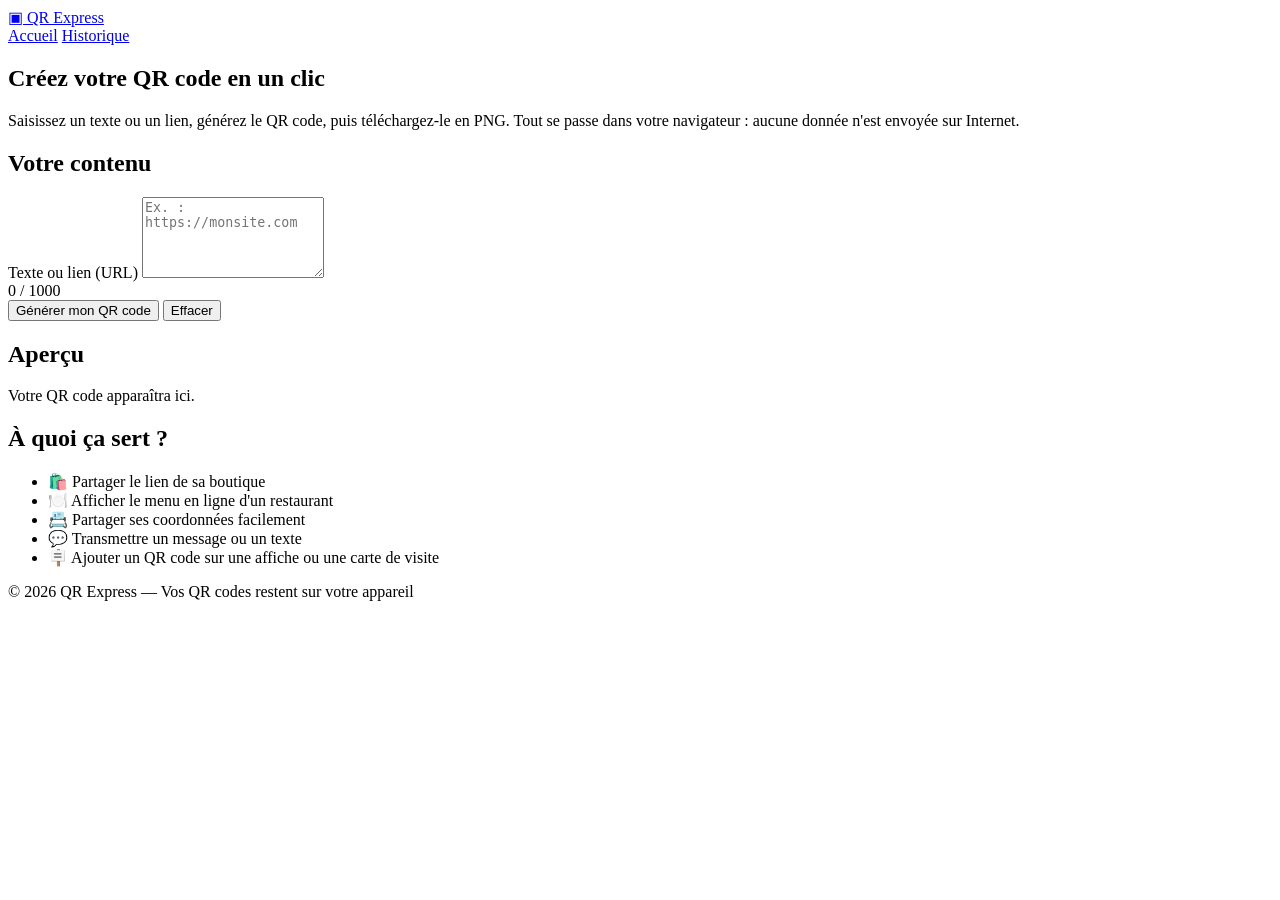
==== index.html @ cb12252a "Ajout du projet QR Express" ====
<!DOCTYPE html>
<html lang="fr">
<head>
  <meta charset="UTF-8">
  <meta name="viewport" content="width=device-width, initial-scale=1">
  <meta name="description" content="QR Express : transformez un texte ou un lien en QR code, gratuitement et sans inscription.">
  <title>QR Express — Générateur de QR codes</title>
  <link rel="stylesheet" href="css/style.css">
</head>
<body>
  <header class="entete">
    <div class="conteneur entete-contenu">
      <a class="logo" href="index.html"><span class="logo-icone">▣</span> QR Express</a>
      <nav>
        <a class="actif" href="index.html">Accueil</a>
        <a href="historique.html">Historique</a>
      </nav>
    </div>
  </header>

  <main class="conteneur">
    <section class="intro">
      <h1>Créez votre QR code en un clic</h1>
      <p>Saisissez un texte ou un lien, générez le QR code, puis téléchargez-le en PNG. Tout se passe dans votre navigateur : aucune donnée n'est envoyée sur Internet.</p>
    </section>

    <section class="grille">
      <div class="panneau">
        <h2>Votre contenu</h2>
        <label for="texte">Texte ou lien (URL)</label>
        <textarea id="texte" rows="5" maxlength="1000" placeholder="Ex. : https://monsite.com"></textarea>
        <div class="compteur" id="compteur">0 / 1000</div>

        <div class="boutons">
          <button id="btn-generer" class="btn btn-principal" type="button">Générer mon QR code</button>
          <button id="btn-effacer" class="btn btn-secondaire" type="button">Effacer</button>
        </div>
        <p id="message" class="message" role="status" hidden></p>
      </div>

      <div class="panneau apercu-panneau">
        <h2>Aperçu</h2>
        <div id="apercu" class="apercu">
          <p id="apercu-vide" class="apercu-vide">Votre QR code apparaîtra ici.</p>
          <div id="resultat" hidden>
            <canvas id="qr-canvas" aria-label="QR code généré"></canvas>
            <button id="btn-telecharger" class="btn btn-principal" type="button">Télécharger en PNG</button>
          </div>
        </div>
        <p id="avertissement" class="avertissement" hidden>⚠ Vérifiez bien ce lien avant de partager votre QR code : toute personne qui le scanne sera redirigée vers cette adresse.</p>
      </div>
    </section>

    <section class="usages">
      <h2>À quoi ça sert ?</h2>
      <ul>
        <li>🛍️ Partager le lien de sa boutique</li>
        <li>🍽️ Afficher le menu en ligne d'un restaurant</li>
        <li>📇 Partager ses coordonnées facilement</li>
        <li>💬 Transmettre un message ou un texte</li>
        <li>🪧 Ajouter un QR code sur une affiche ou une carte de visite</li>
      </ul>
    </section>
  </main>

  <footer class="pied">
    <div class="conteneur">© 2026 QR Express — Vos QR codes restent sur votre appareil</div>
  </footer>

  <script src="js/qrcode.js"></script>
  <script src="js/utils.js"></script>
  <script src="js/app.js"></script>
</body>
</html>
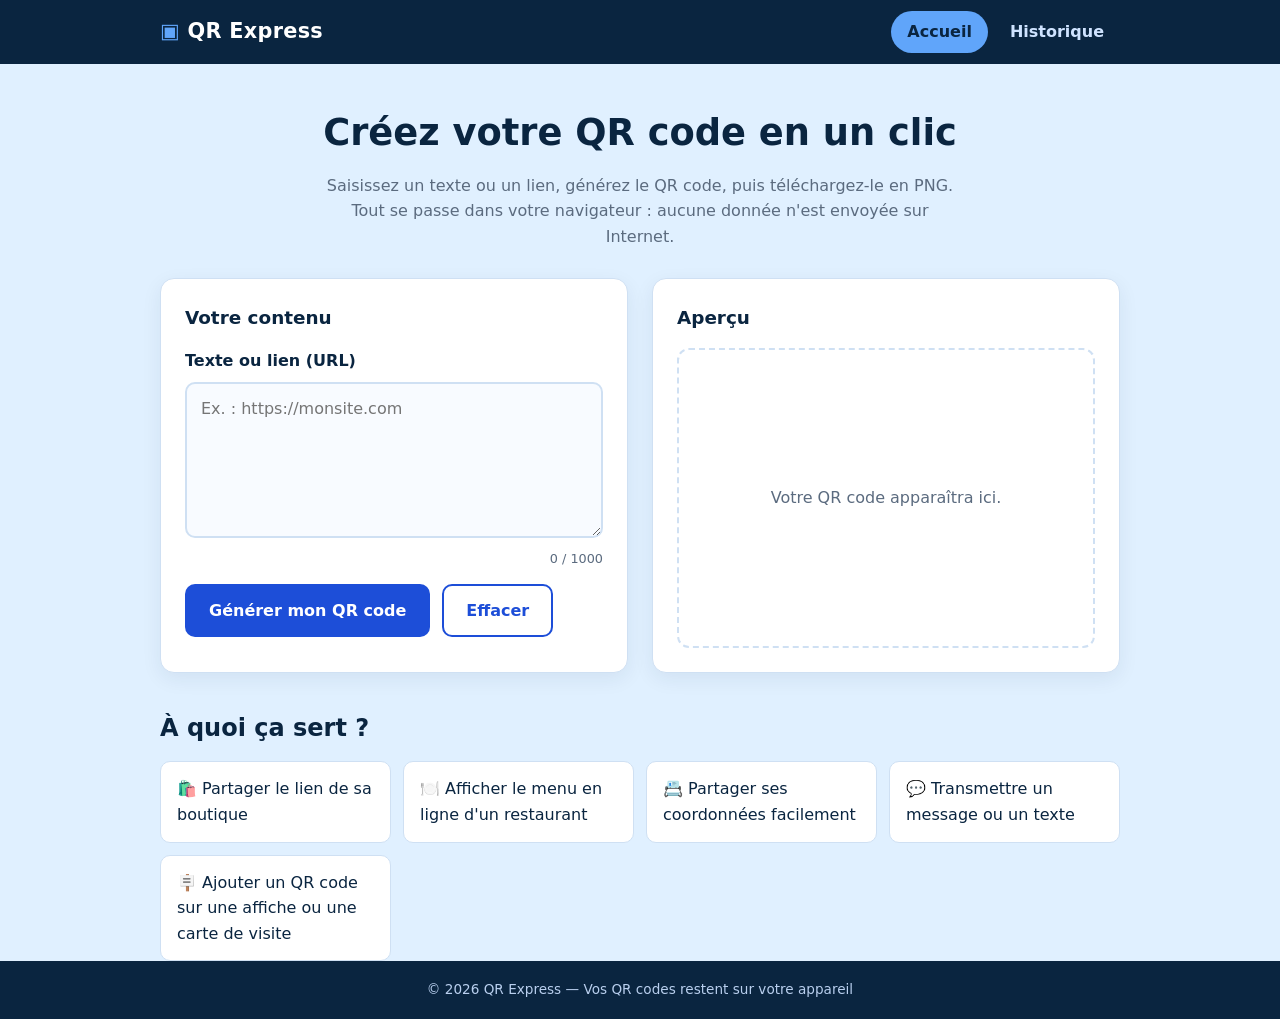
==== commit 226a44d9: "Fix stylesheet link path in index.html" ====
--- a/index.html
+++ b/index.html
@@ -5,7 +5,7 @@
   <meta name="viewport" content="width=device-width, initial-scale=1">
   <meta name="description" content="QR Express : transformez un texte ou un lien en QR code, gratuitement et sans inscription.">
   <title>QR Express — Générateur de QR codes</title>
-  <link rel="stylesheet" href="css/style.css">
+  <link rel="stylesheet" href="style.css">
 </head>
 <body>
   <header class="entete">
--- a/style.css
+++ b/style.css
@@ -0,0 +1,148 @@
+:root {
+  --bleu-fonce: #0a2540;
+  --bleu: #1d4ed8;
+  --bleu-clair: #e0f0ff;
+  --bleu-moyen: #60a5fa;
+  --blanc: #ffffff;
+  --gris: #5b6b7f;
+  --bordure: #cfe0f3;
+  --rouge: #c0392b;
+  --vert: #1e8449;
+  --rayon: 14px;
+}
+
+* { box-sizing: border-box; margin: 0; padding: 0; }
+
+body {
+  font-family: "Segoe UI", system-ui, -apple-system, Roboto, Arial, sans-serif;
+  background: var(--bleu-clair);
+  color: var(--bleu-fonce);
+  line-height: 1.6;
+  min-height: 100vh;
+  display: flex;
+  flex-direction: column;
+}
+
+main { flex: 1; padding-bottom: 40px; }
+
+.conteneur { width: 100%; max-width: 1000px; margin: 0 auto; padding: 0 20px; }
+
+/* ---------- En-tête ---------- */
+.entete { background: var(--bleu-fonce); color: var(--blanc); position: sticky; top: 0; z-index: 10; }
+.entete-contenu { display: flex; align-items: center; justify-content: space-between; height: 64px; }
+.logo { color: var(--blanc); text-decoration: none; font-weight: 700; font-size: 1.3rem; letter-spacing: .3px; }
+.logo-icone { color: var(--bleu-moyen); }
+nav { display: flex; gap: 6px; }
+nav a {
+  color: #cfe3ff; text-decoration: none; padding: 8px 16px;
+  border-radius: 999px; font-weight: 600; transition: background .2s, color .2s;
+}
+nav a:hover { background: rgba(255, 255, 255, .12); color: var(--blanc); }
+nav a.actif { background: var(--bleu-moyen); color: var(--bleu-fonce); }
+
+/* ---------- Intro ---------- */
+.intro { text-align: center; padding: 40px 0 28px; }
+.intro h1 { font-size: clamp(1.6rem, 4vw, 2.3rem); margin-bottom: 10px; }
+.intro p { max-width: 640px; margin: 0 auto; color: var(--gris); }
+
+/* ---------- Panneaux ---------- */
+.grille { display: grid; grid-template-columns: 1fr 1fr; gap: 24px; }
+
+.panneau {
+  background: var(--blanc); border: 1px solid var(--bordure);
+  border-radius: var(--rayon); padding: 24px;
+  box-shadow: 0 6px 20px rgba(10, 37, 64, .07);
+}
+.panneau h2 { font-size: 1.15rem; margin-bottom: 16px; }
+
+label { display: block; font-weight: 600; margin-bottom: 8px; }
+
+textarea {
+  width: 100%; resize: vertical; min-height: 120px;
+  padding: 12px 14px; font: inherit; color: inherit;
+  border: 2px solid var(--bordure); border-radius: 10px; background: #f8fbff;
+}
+textarea:focus { outline: none; border-color: var(--bleu); background: var(--blanc); }
+
+.compteur { text-align: right; font-size: .8rem; color: var(--gris); margin: 4px 0 14px; }
+
+/* ---------- Boutons ---------- */
+.boutons { display: flex; gap: 12px; flex-wrap: wrap; }
+
+.btn {
+  display: inline-block; cursor: pointer; text-decoration: none; text-align: center;
+  font: inherit; font-weight: 600; padding: 12px 22px;
+  border-radius: 10px; border: 2px solid transparent;
+  transition: transform .1s, background .2s, box-shadow .2s;
+}
+.btn:hover { transform: translateY(-1px); }
+.btn:active { transform: translateY(0); }
+.btn-principal { background: var(--bleu); color: var(--blanc); }
+.btn-principal:hover { background: #1740b5; box-shadow: 0 4px 12px rgba(29, 78, 216, .3); }
+.btn-secondaire { background: var(--blanc); color: var(--bleu); border-color: var(--bleu); }
+.btn-secondaire:hover { background: var(--bleu-clair); }
+.btn-danger { background: var(--blanc); color: var(--rouge); border-color: var(--rouge); }
+.btn-danger:hover { background: #fdecea; }
+.btn.petit { padding: 7px 14px; font-size: .88rem; }
+
+/* ---------- Messages ---------- */
+.message { margin-top: 16px; padding: 10px 14px; border-radius: 8px; font-weight: 600; font-size: .92rem; }
+.message.erreur { background: #fdecea; color: var(--rouge); }
+.message.succes { background: #e6f6ec; color: var(--vert); }
+.avertissement {
+  margin-top: 16px; padding: 10px 14px; border-radius: 8px;
+  background: #fff6e0; color: #8a5a00; font-size: .9rem;
+}
+
+/* ---------- Aperçu ---------- */
+.apercu {
+  min-height: 300px; display: flex; align-items: center; justify-content: center;
+  border: 2px dashed var(--bordure); border-radius: 12px; padding: 16px; text-align: center;
+}
+.apercu-vide { color: var(--gris); }
+#resultat { display: flex; flex-direction: column; align-items: center; gap: 16px; }
+#resultat[hidden], [hidden] { display: none !important; }
+#qr-canvas { width: 100%; max-width: 280px; height: auto; border-radius: 8px; border: 1px solid var(--bordure); }
+
+/* ---------- Usages ---------- */
+.usages { margin-top: 36px; }
+.usages h2 { margin-bottom: 14px; }
+.usages ul { list-style: none; display: grid; grid-template-columns: repeat(auto-fit, minmax(220px, 1fr)); gap: 12px; }
+.usages li { background: var(--blanc); border: 1px solid var(--bordure); border-radius: 10px; padding: 14px 16px; }
+
+/* ---------- Historique ---------- */
+.barre-historique { display: flex; justify-content: space-between; align-items: center; margin-bottom: 16px; }
+.nombre { font-weight: 600; color: var(--gris); }
+.liste { display: grid; grid-template-columns: repeat(auto-fill, minmax(420px, 1fr)); gap: 16px; }
+.carte {
+  display: flex; gap: 16px; align-items: flex-start;
+  background: var(--blanc); border: 1px solid var(--bordure);
+  border-radius: var(--rayon); padding: 16px; box-shadow: 0 4px 14px rgba(10, 37, 64, .06);
+}
+.mini-qr { width: 110px; height: 110px; flex-shrink: 0; border: 1px solid var(--bordure); border-radius: 8px; }
+.infos { flex: 1; min-width: 0; }
+.date { display: block; font-size: .8rem; color: var(--gris); margin-bottom: 4px; }
+.contenu {
+  display: block; font-weight: 600; word-break: break-word; margin-bottom: 12px; color: var(--bleu);
+  display: -webkit-box; -webkit-line-clamp: 3; -webkit-box-orient: vertical; overflow: hidden;
+}
+p.contenu { color: var(--bleu-fonce); }
+.actions { display: flex; gap: 8px; flex-wrap: wrap; }
+.vide { text-align: center; }
+.vide p { margin-bottom: 16px; color: var(--gris); }
+
+/* ---------- Pied de page ---------- */
+.pied { background: var(--bleu-fonce); color: #b9cfee; text-align: center; padding: 18px 0; font-size: .85rem; }
+
+/* ---------- Responsive ---------- */
+@media (max-width: 820px) {
+  .grille { grid-template-columns: 1fr; }
+  .liste { grid-template-columns: 1fr; }
+}
+@media (max-width: 480px) {
+  .entete-contenu { height: auto; padding: 10px 20px; flex-direction: column; gap: 6px; }
+  .carte { flex-direction: column; align-items: center; text-align: center; }
+  .actions { justify-content: center; }
+  .btn { width: 100%; }
+  .btn.petit { width: auto; }
+}
